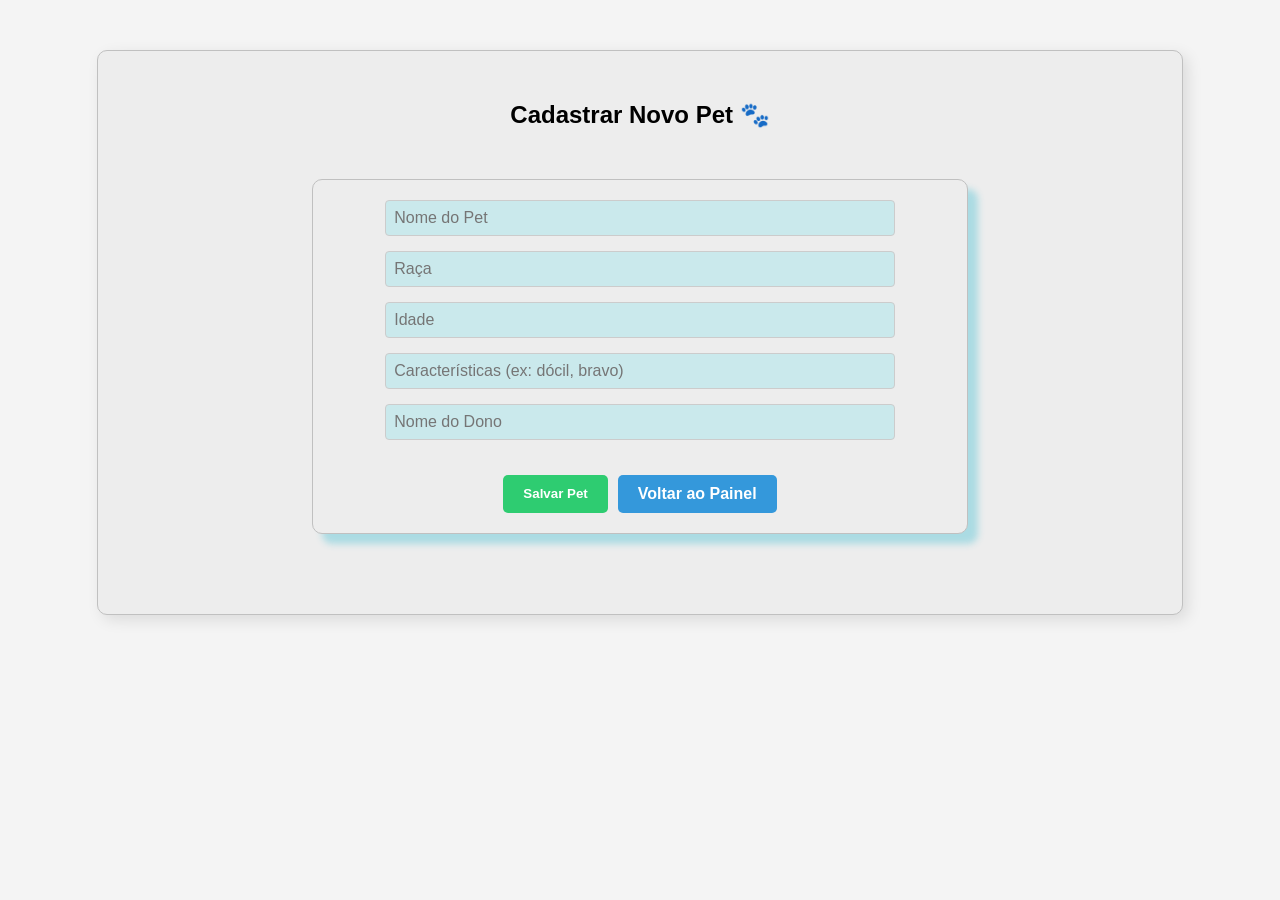
==== web/cadastro_pet.html @ 109f34db "feat: crud completo de pets e seguranca de credenciais" ====
<!DOCTYPE html>
<html lang="pt-br">
    <head>
        <meta charset="UTF-8">
        <title>Cadastrar Pet</title>
        <link rel="stylesheet" href="css/styles.css"> 
    </head>
    <body>
        <div class="container">
            <h2>Cadastrar Novo Pet 🐾</h2>

            <form action="salvar_pet.jsp" method="POST">
                <input type="text" name="nome" placeholder="Nome do Pet" required>
                <input type="text" name="raca" placeholder="Raça">
                <input type="number" name="idade" placeholder="Idade">
                <input type="text" name="caracteristicas" placeholder="Características (ex: dócil, bravo)">
                <input type="text" name="dono" placeholder="Nome do Dono" required>

                <div style="margin-top: 20px; display: flex; justify-content: center; gap: 10px;">
                    <button type="submit" class="btn-acao btn-cadastrar" style="border:none; margin: 0;">Salvar Pet</button>
                    <a href="restrito.jsp" class="btn-acao btn-listar" style="margin: 0;">Voltar ao Painel</a>
                </div>
            </form>
        </div>
    </body>
</html>
---- web/css/styles.css ----
/* ==========================================================================
   1. GERAL (Fontes, Body, Containers)
   ========================================================================== */
body {
    font-family: Calibri, sans-serif;
    background-color: #f4f4f4;
    margin: 0;
    padding: 0;
}

.container {
    width: 80%;
    margin: 50px auto;
    background-color: #ededed;
    padding: 30px;
    border-radius: 10px;
    border: solid #c0c0c0 1px;
    text-align: center;
    box-shadow: 5px 5px 15px rgba(0,0,0,0.1);
}

/* ==========================================================================
   2. FORMULÁRIOS (Login, Cadastro de Usuário e Cadastro de Pet)
   ========================================================================== */
form {
    width: 60%;
    background-color: #ededed;
    border: solid #c0c0c0 1px;
    border-radius: 10px;
    padding: 20px;
    margin: 50px auto; /* Reduzi a margem para não ficar tão longe no topo */
    box-shadow: 10px 10px 7px rgb(171, 219, 227);
}

label {
    font-size: 17px;
    color: rgba(28, 75, 218, 1);
    display: block;
    margin-bottom: 5px;
}

input {
    background-color: rgba(202, 233, 236, 1);
    color: black;
    font-size: 16px;
    padding: 8px;
    border: 1px solid #ccc;
    border-radius: 4px;
    width: 80%;
    margin-bottom: 15px;
}

input[type=submit] {
    width: 50%;
    border-radius: 5px;
    cursor: pointer;
    padding: 10px;
    background-color: #c0c0c0;
    color: black;
    border: solid #ededed 1px;
    font-weight: bold;
    transition: 0.3s;
}

input[type=submit]:hover {
    background-color: #a0a0a0;
}

/* ==========================================================================
   3. BOTÕES E AÇÕES (Classes reutilizáveis)
   ========================================================================== */
.btn-acao {
    display: inline-block;
    padding: 10px 20px;
    margin: 10px 5px;
    text-decoration: none;
    border-radius: 5px;
    color: white;
    font-weight: bold;
    cursor: pointer;
    transition: 0.3s;
}

.btn-cadastrar {
    background-color: #2ecc71;
}
.btn-cadastrar:hover {
    background-color: #27ae60;
}

.btn-listar {
    background-color: #3498db;
}
.btn-listar:hover {
    background-color: #2980b9;
}

.btn-logout {
    display: inline-block;
    margin-top: 20px;
    padding: 10px 20px;
    background-color: #ff4d4d;
    color: white;
    text-decoration: none;
    border-radius: 5px;
    font-weight: bold;
}
.btn-logout:hover {
    background-color: #c0392b;
}

/* ==========================================================================
   4. TABELAS (Listagem de Pets)
   ========================================================================== */
table {
    width: 100%;
    border-collapse: collapse;
    margin: 20px 0;
    background-color: white;
    box-shadow: 0 4px 8px rgba(0,0,0,0.1);
    border-radius: 8px;
    overflow: hidden;
}

table thead tr {
    background-color: #3498db;
    color: #ffffff;
    text-align: left;
    font-weight: bold;
}

table th, table td {
    padding: 12px 15px;
    border-bottom: 1px solid #dddddd;
}

table tbody tr:nth-of-type(even) {
    background-color: #f3f3f3;
}

table tbody tr:hover {
    background-color: #e9f5ff;
}

table tbody tr:last-of-type {
    border-bottom: 2px solid #3498db;
}

/* ==========================================================================
   5. FEEDBACK (Mensagens de sistema)
   ========================================================================== */
.msg-sucesso {
    color: green;
    font-weight: bold;
    margin: 10px 0;
}

.msg-erro {
    color: red;
    font-weight: bold;
    margin: 10px 0;
}
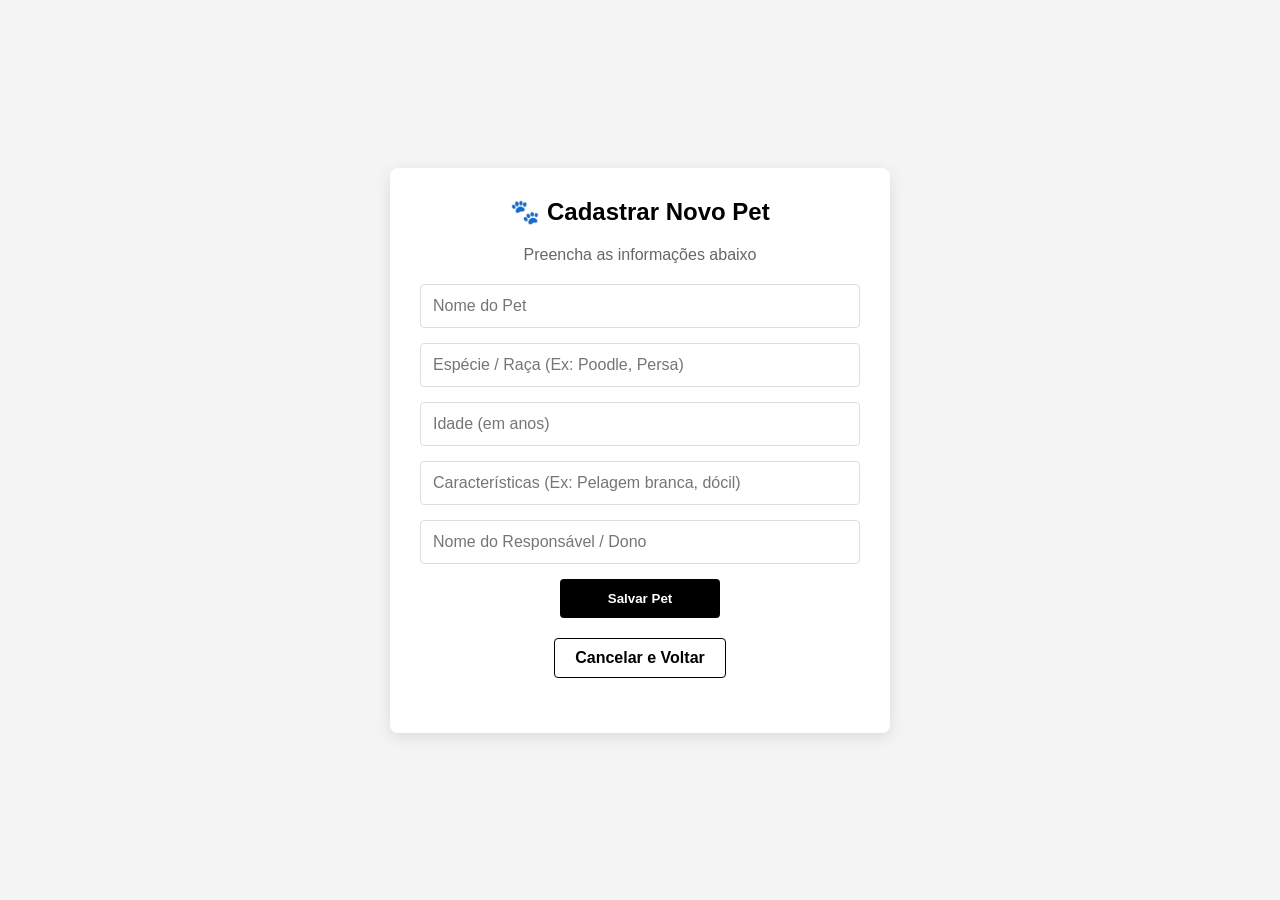
==== commit ff80f32e: "Finalização do CRUD PetShop" ====
--- a/web/cadastro_pet.html
+++ b/web/cadastro_pet.html
@@ -2,25 +2,35 @@
 <html lang="pt-br">
     <head>
         <meta charset="UTF-8">
-        <title>Cadastrar Pet</title>
-        <link rel="stylesheet" href="css/styles.css"> 
+        <meta name="viewport" content="width=device-width, initial-scale=1.0">
+        <title>Novo Pet - PetManager</title>
+        <link rel="stylesheet" href="css/styles.css">
     </head>
     <body>
+
         <div class="container">
-            <h2>Cadastrar Novo Pet 🐾</h2>
+            <div class="card" style="max-width: 500px; margin: 0 auto;">
+                <h2>🐾 Cadastrar Novo Pet</h2>
+                <p style="margin-bottom: 20px; color: #666;">Preencha as informações abaixo</p>
+                <form action="salvar_pet.jsp" method="POST" style="box-shadow: none; padding: 0;">
+                    <input type="text" name="nome" placeholder="Nome do Pet" required>
 
-            <form action="salvar_pet.jsp" method="POST">
-                <input type="text" name="nome" placeholder="Nome do Pet" required>
-                <input type="text" name="raca" placeholder="Raça">
-                <input type="number" name="idade" placeholder="Idade">
-                <input type="text" name="caracteristicas" placeholder="Características (ex: dócil, bravo)">
-                <input type="text" name="dono" placeholder="Nome do Dono" required>
+                    <input type="text" name="raca" placeholder="Espécie / Raça (Ex: Poodle, Persa)" required>
 
-                <div style="margin-top: 20px; display: flex; justify-content: center; gap: 10px;">
-                    <button type="submit" class="btn-acao btn-cadastrar" style="border:none; margin: 0;">Salvar Pet</button>
-                    <a href="restrito.jsp" class="btn-acao btn-listar" style="margin: 0;">Voltar ao Painel</a>
-                </div>
-            </form>
+                    <input type="number" name="idade" placeholder="Idade (em anos)" required min="0">
+
+                    <input type="text" name="caracteristicas" placeholder="Características (Ex: Pelagem branca, dócil)">
+
+                    <input type="text" name="dono" placeholder="Nome do Responsável / Dono" required>
+
+                    <button type="submit" class="btn-main">Salvar Pet</button>
+
+                    <div style="margin-top: 20px;">
+                        <a href="restrito.jsp" class="btn-outline">Cancelar e Voltar</a>
+                    </div>
+                </form>
+            </div>
         </div>
+
     </body>
 </html>
--- a/web/css/styles.css
+++ b/web/css/styles.css
@@ -1,162 +1,170 @@
-/* ==========================================================================
-   1. GERAL (Fontes, Body, Containers)
-   ========================================================================== */
-body {
-    font-family: Calibri, sans-serif;
-    background-color: #f4f4f4;
+/* ============================================================
+   ESTILO GLOBAL
+   ============================================================ */
+* {
     margin: 0;
     padding: 0;
+    box-sizing: border-box;
+    font-family: 'Segoe UI', Calibri, sans-serif;
 }
 
-.container {
-    width: 80%;
-    margin: 50px auto;
-    background-color: #ededed;
-    padding: 30px;
-    border-radius: 10px;
-    border: solid #c0c0c0 1px;
-    text-align: center;
-    box-shadow: 5px 5px 15px rgba(0,0,0,0.1);
+body {
+    background-color: #f4f4f4; /* Fundo cinza claro minimalista */
+    display: flex;
+    justify-content: center;
+    align-items: center;
+    min-height: 100vh;
+    color: #000;
+    padding: 20px;
 }
 
-/* ==========================================================================
-   2. FORMULÁRIOS (Login, Cadastro de Usuário e Cadastro de Pet)
-   ========================================================================== */
+/* Container principal para alinhar o conteúdo */
+.container {
+    width: 100%;
+    max-width: 900px;
+    display: flex;
+    flex-direction: column;
+    align-items: center;
+}
+
+/* ============================================================
+   COMPONENTES (CARDS E FORMULÁRIOS)
+   ============================================================ */
+
+/* Card padrão com fundo branco e sombra leve */
+.card {
+    background: #fff;
+    padding: 30px;
+    border-radius: 8px;
+    box-shadow: 0 4px 15px rgba(0,0,0,0.1);
+    width: 100%;
+    text-align: center;
+}
+
+/* Ajuste específico para a caixa de LOGIN (menos larga) */
+.login-card {
+    max-width: 400px;
+    padding: 50px 40px;
+}
+
+/* Estilo para todos os formulários */
 form {
-    width: 60%;
-    background-color: #ededed;
-    border: solid #c0c0c0 1px;
-    border-radius: 10px;
-    padding: 20px;
-    margin: 50px auto; /* Reduzi a margem para não ficar tão longe no topo */
-    box-shadow: 10px 10px 7px rgb(171, 219, 227);
+    width: 100%;
+    margin-top: 15px;
 }
 
 label {
-    font-size: 17px;
-    color: rgba(28, 75, 218, 1);
     display: block;
+    text-align: left;
     margin-bottom: 5px;
+    font-weight: bold;
+    font-size: 0.9rem;
 }
 
 input {
-    background-color: rgba(202, 233, 236, 1);
-    color: black;
-    font-size: 16px;
-    padding: 8px;
-    border: 1px solid #ccc;
+    width: 100%;
+    padding: 12px;
+    margin-bottom: 15px;
+    border: 1px solid #ddd;
     border-radius: 4px;
-    width: 80%;
-    margin-bottom: 15px;
+    font-size: 1rem;
 }
 
-input[type=submit] {
-    width: 50%;
-    border-radius: 5px;
+/* ============================================================
+   BOTÕES E LINKS
+   ============================================================ */
+
+/* Botão principal (Preto) */
+.btn-main, input[type=submit] {
+    background: #000;
+    color: #fff;
+    border: none;
+    padding: 12px 25px;
     cursor: pointer;
-    padding: 10px;
-    background-color: #c0c0c0;
-    color: black;
-    border: solid #ededed 1px;
     font-weight: bold;
+    width: auto; /* Tamanho ajustado ao texto */
+    min-width: 160px;
     transition: 0.3s;
+    border-radius: 4px;
+    display: inline-block;
+    text-decoration: none;
 }
 
-input[type=submit]:hover {
-    background-color: #a0a0a0;
+.btn-main:hover, input[type=submit]:hover {
+    background: #333;
 }
 
-/* ==========================================================================
-   3. BOTÕES E AÇÕES (Classes reutilizáveis)
-   ========================================================================== */
-.btn-acao {
+/* Botão secundário (Vazado/Contorno) */
+.btn-outline {
+    background: transparent;
+    color: #000;
+    border: 1px solid #000;
+    padding: 10px 20px;
+    cursor: pointer;
+    font-weight: bold;
+    border-radius: 4px;
+    transition: 0.3s;
+    text-decoration: none;
     display: inline-block;
-    padding: 10px 20px;
-    margin: 10px 5px;
-    text-decoration: none;
-    border-radius: 5px;
-    color: white;
-    font-weight: bold;
-    cursor: pointer;
-    transition: 0.3s;
 }
 
-.btn-cadastrar {
-    background-color: #2ecc71;
-}
-.btn-cadastrar:hover {
-    background-color: #27ae60;
+.btn-outline:hover {
+    background: #f0f0f0;
 }
 
-.btn-listar {
-    background-color: #3498db;
-}
-.btn-listar:hover {
-    background-color: #2980b9;
+/* Links de autenticação */
+.auth-links a {
+    color: #666;
+    text-decoration: none;
+    font-size: 0.9rem;
 }
 
-.btn-logout {
-    display: inline-block;
-    margin-top: 20px;
-    padding: 10px 20px;
-    background-color: #ff4d4d;
-    color: white;
-    text-decoration: none;
-    border-radius: 5px;
-    font-weight: bold;
-}
-.btn-logout:hover {
-    background-color: #c0392b;
+.auth-links a:hover {
+    text-decoration: underline;
 }
 
-/* ==========================================================================
-   4. TABELAS (Listagem de Pets)
-   ========================================================================== */
+/* Dá um espaço entre o título e o botão de navegação superior */
+.card h1, .card h2 {
+    margin-bottom: 20px !important;
+}
+
+/* Garante que os botões de navegação (Sair/Voltar) tenham margem */
+.btn-outline {
+    margin-bottom: 25px;
+    display: inline-block;
+}
+
+/* ============================================================
+   TABELAS (LISTAGEM DE PETS)
+   ============================================================ */
 table {
     width: 100%;
     border-collapse: collapse;
-    margin: 20px 0;
-    background-color: white;
-    box-shadow: 0 4px 8px rgba(0,0,0,0.1);
-    border-radius: 8px;
-    overflow: hidden;
+    margin-top: 25px;
+    background: #fff;
 }
 
-table thead tr {
-    background-color: #3498db;
-    color: #ffffff;
+th, td {
+    padding: 15px;
+    border-bottom: 1px solid #eee;
     text-align: left;
-    font-weight: bold;
 }
 
-table th, table td {
-    padding: 12px 15px;
-    border-bottom: 1px solid #dddddd;
+th {
+    background: #000;
+    color: #fff;
+    text-transform: uppercase;
+    font-size: 0.85rem;
+    letter-spacing: 1px;
 }
 
-table tbody tr:nth-of-type(even) {
-    background-color: #f3f3f3;
+tr:hover {
+    background-color: #fafafa;
 }
 
-table tbody tr:hover {
-    background-color: #e9f5ff;
-}
-
-table tbody tr:last-of-type {
-    border-bottom: 2px solid #3498db;
-}
-
-/* ==========================================================================
-   5. FEEDBACK (Mensagens de sistema)
-   ========================================================================== */
-.msg-sucesso {
-    color: green;
-    font-weight: bold;
-    margin: 10px 0;
-}
-
-.msg-erro {
-    color: red;
-    font-weight: bold;
-    margin: 10px 0;
+/* Estilo para os ícones de ação na tabela */
+.acoes-link {
+    font-size: 1.2rem;
+    text-decoration: none;
+    margin: 0 5px;
 }
